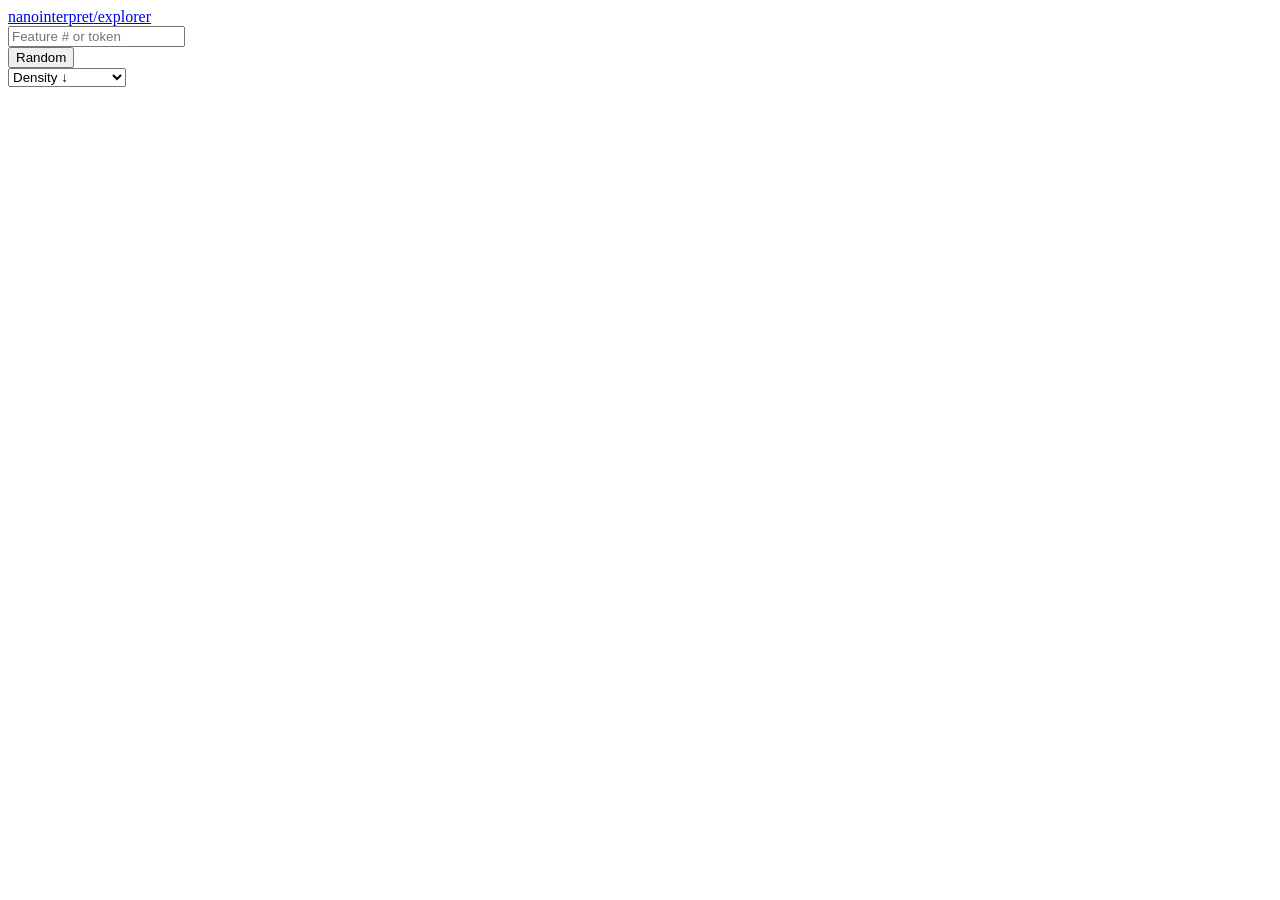
==== explorer/index.html @ 5206ecd2 "New feature dashboard" ====
<!doctype html>
<html lang="en">
<head>
  <meta charset="utf-8">
  <meta name="viewport" content="width=device-width, initial-scale=1">
  <title>Feature Explorer</title>
  <link rel="icon" href="data:image/svg+xml,%3Csvg xmlns='http://www.w3.org/2000/svg' viewBox='0 0 16 16'%3E%3Crect x='1' y='1' width='14' height='14' fill='%231A1A1A'/%3E%3Crect x='4' y='9' width='2' height='4' fill='%23fff'/%3E%3Crect x='7' y='4' width='2' height='9' fill='%23fff'/%3E%3Crect x='10' y='7' width='2' height='6' fill='%23fff'/%3E%3C/svg%3E">
  <link rel="stylesheet" href="/style.css">
</head>
<body>
  <header class="topbar">
    <a class="brand" href="#/">nanointerpret<span>/explorer</span></a>
    <form class="search" id="search" autocomplete="off">
      <input id="query" type="search" placeholder="Feature # or token" aria-label="Feature number or token" spellcheck="false">
    </form>
    <button class="button" id="random" type="button" title="Random feature (R)">Random</button>
  </header>

  <div class="layout">
    <aside class="sidebar" aria-label="Feature list">
      <div class="list-controls">
        <select id="sort" aria-label="Sort">
          <option value="density">Density ↓</option>
          <option value="rarity">Density ↑</option>
          <option value="max">Max activation ↓</option>
          <option value="id">Feature #</option>
        </select>
      </div>
      <div class="range-filter" id="range-filter" hidden></div>
      <div class="list" id="list" role="list"></div>
    </aside>
    <main class="main" id="main"></main>
  </div>

  <div class="tooltip" id="tooltip" role="tooltip" hidden></div>
  <script type="module" src="/app.js"></script>
</body>
</html>
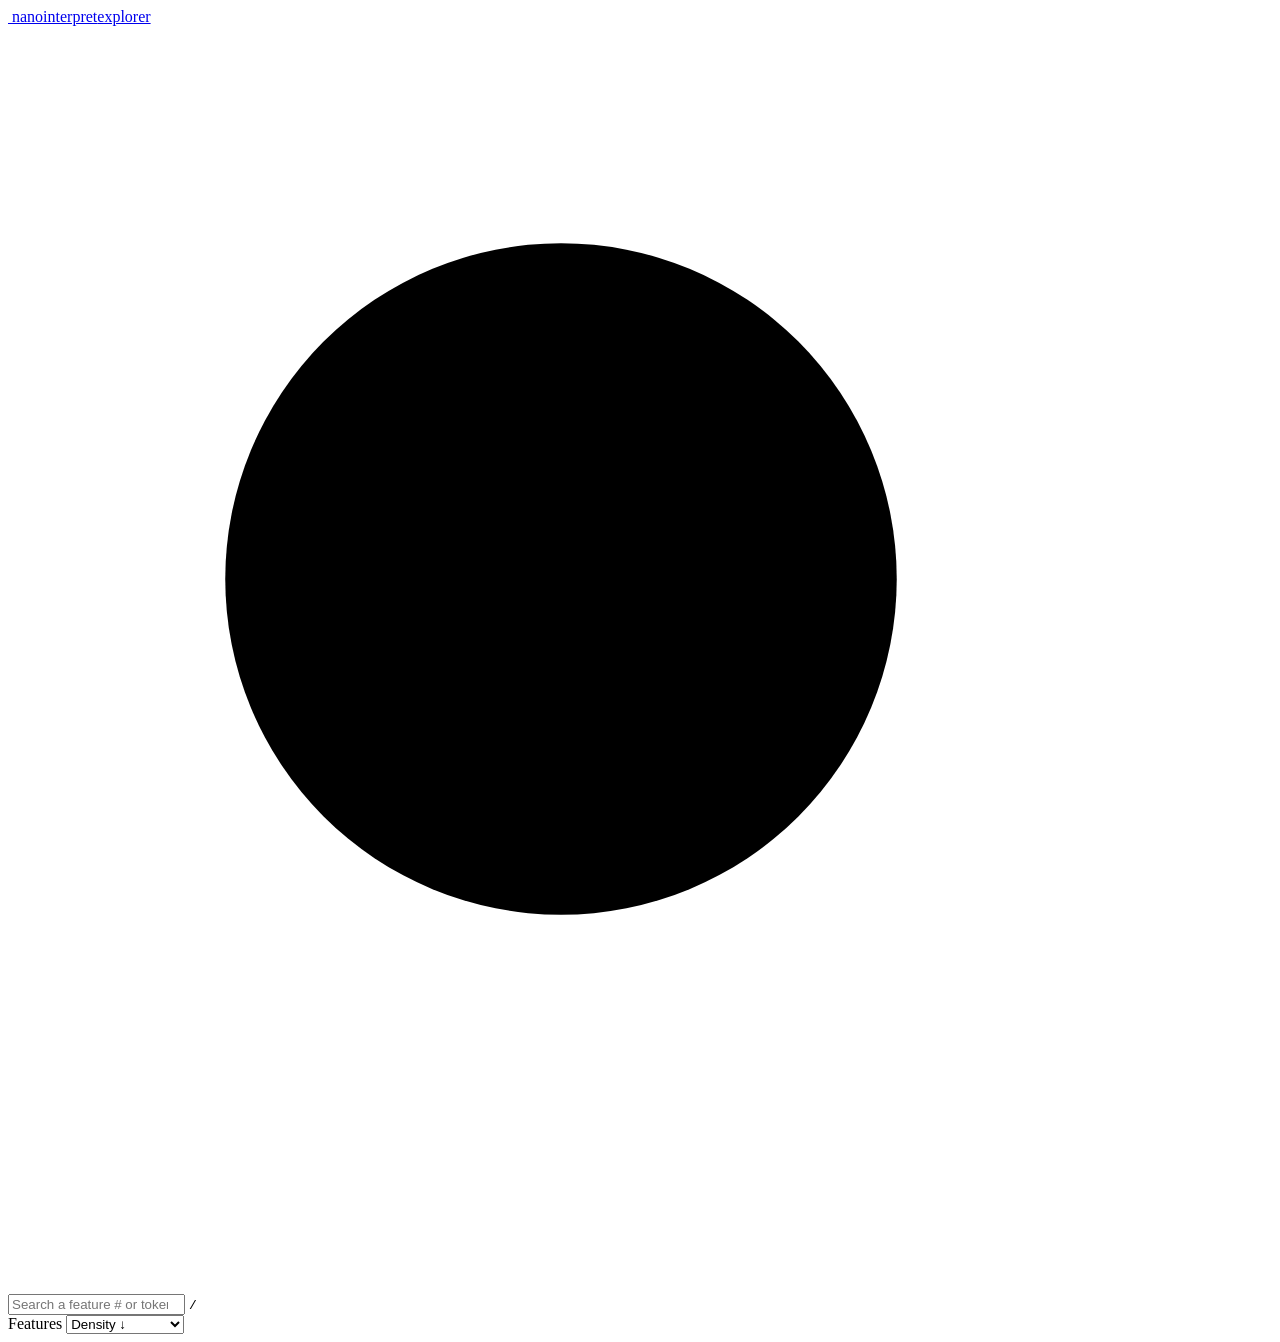
==== commit af0af5af: "Better dashboard style" ====
--- a/explorer/index.html
+++ b/explorer/index.html
@@ -4,35 +4,36 @@
   <meta charset="utf-8">
   <meta name="viewport" content="width=device-width, initial-scale=1">
   <title>Feature Explorer</title>
-  <link rel="icon" href="data:image/svg+xml,%3Csvg xmlns='http://www.w3.org/2000/svg' viewBox='0 0 16 16'%3E%3Crect x='1' y='1' width='14' height='14' fill='%231A1A1A'/%3E%3Crect x='4' y='9' width='2' height='4' fill='%23fff'/%3E%3Crect x='7' y='4' width='2' height='9' fill='%23fff'/%3E%3Crect x='10' y='7' width='2' height='6' fill='%23fff'/%3E%3C/svg%3E">
+  <link rel="icon" href="/logo.svg" type="image/svg+xml">
   <link rel="stylesheet" href="/style.css">
 </head>
 <body>
   <header class="topbar">
-    <a class="brand" href="#/">nanointerpret<span>/explorer</span></a>
-    <form class="search" id="search" autocomplete="off">
-      <input id="query" type="search" placeholder="Feature # or token" aria-label="Feature number or token" spellcheck="false">
+    <a class="brand" href="#/">
+      <img class="logo" src="/logo.svg" alt="">
+      nanointerpret<span>explorer</span>
+    </a>
+    <form id="search" role="search">
+      <svg class="icon" viewBox="0 0 16 16" aria-hidden="true"><circle cx="7" cy="7" r="4.25"/><path d="m10.25 10.25 3.25 3.25"/></svg>
+      <input id="query" type="search" placeholder="Search a feature # or token" aria-label="Feature number or token" autocomplete="off" spellcheck="false">
+      <kbd>/</kbd>
     </form>
-    <button class="button" id="random" type="button" title="Random feature (R)">Random</button>
   </header>
-
-  <div class="layout">
-    <aside class="sidebar" aria-label="Feature list">
-      <div class="list-controls">
-        <select id="sort" aria-label="Sort">
-          <option value="density">Density ↓</option>
-          <option value="rarity">Density ↑</option>
-          <option value="max">Max activation ↓</option>
-          <option value="id">Feature #</option>
-        </select>
-      </div>
-      <div class="range-filter" id="range-filter" hidden></div>
-      <div class="list" id="list" role="list"></div>
-    </aside>
-    <main class="main" id="main"></main>
-  </div>
-
-  <div class="tooltip" id="tooltip" role="tooltip" hidden></div>
+  <aside class="sidebar">
+    <div class="sidebar-head">
+      <span>Features<span id="count"></span></span>
+      <select id="sort" aria-label="Sort">
+        <option value="density">Density ↓</option>
+        <option value="rarity">Density ↑</option>
+        <option value="max">Max activation ↓</option>
+        <option value="id">Feature #</option>
+      </select>
+    </div>
+    <button class="range" id="range" type="button" title="Clear the density filter" hidden></button>
+    <nav class="list" id="list"></nav>
+  </aside>
+  <main class="main" id="main"></main>
+  <div class="tooltip" id="tooltip" hidden></div>
   <script type="module" src="/app.js"></script>
 </body>
 </html>
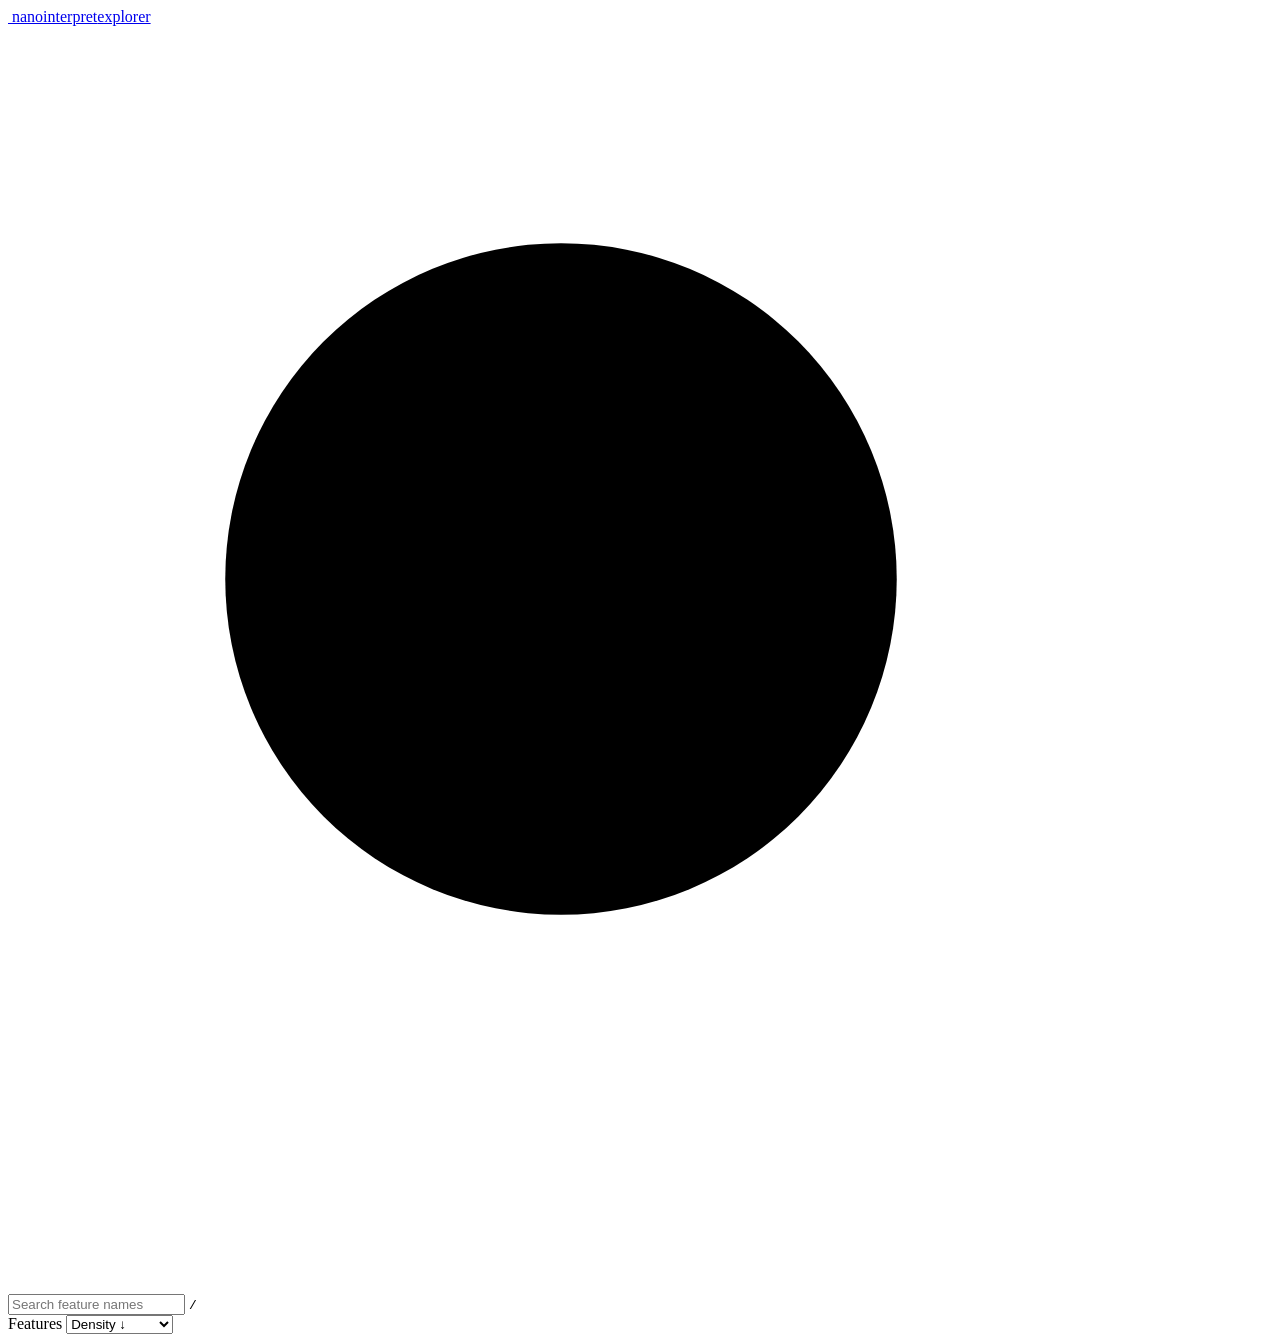
==== commit 1ad0b85c: "Update explorer" ====
--- a/explorer/index.html
+++ b/explorer/index.html
@@ -8,31 +8,36 @@
   <link rel="stylesheet" href="/style.css">
 </head>
 <body>
-  <header class="topbar">
+  <aside class="sidebar">
     <a class="brand" href="#/">
       <img class="logo" src="/logo.svg" alt="">
       nanointerpret<span>explorer</span>
     </a>
     <form id="search" role="search">
       <svg class="icon" viewBox="0 0 16 16" aria-hidden="true"><circle cx="7" cy="7" r="4.25"/><path d="m10.25 10.25 3.25 3.25"/></svg>
-      <input id="query" type="search" placeholder="Search a feature # or token" aria-label="Feature number or token" autocomplete="off" spellcheck="false">
+      <input id="query" type="search" placeholder="Search feature names" aria-label="Search feature names" autocomplete="off" spellcheck="false">
       <kbd>/</kbd>
     </form>
-  </header>
-  <aside class="sidebar">
     <div class="sidebar-head">
-      <span>Features<span id="count"></span></span>
+      <span>
+        Features<span id="count"></span>
+        <button class="filter" id="filter" type="button" popovertarget="filters" title="Filters" aria-label="Filters" hidden>
+          <svg class="icon" viewBox="0 0 16 16" aria-hidden="true"><path d="M2.5 4.5h11M4.5 8h7M6.5 11.5h3"/></svg>
+        </button>
+      </span>
       <select id="sort" aria-label="Sort">
         <option value="density">Density ↓</option>
         <option value="rarity">Density ↑</option>
-        <option value="max">Max activation ↓</option>
-        <option value="id">Feature #</option>
+        <option value="check">Name check ↓</option>
       </select>
     </div>
     <button class="range" id="range" type="button" title="Clear the density filter" hidden></button>
     <nav class="list" id="list"></nav>
   </aside>
   <main class="main" id="main"></main>
+  <div class="filters" id="filters" popover>
+    <label><input id="show-untrusted" type="checkbox">Show untrusted</label>
+  </div>
   <div class="tooltip" id="tooltip" hidden></div>
   <script type="module" src="/app.js"></script>
 </body>
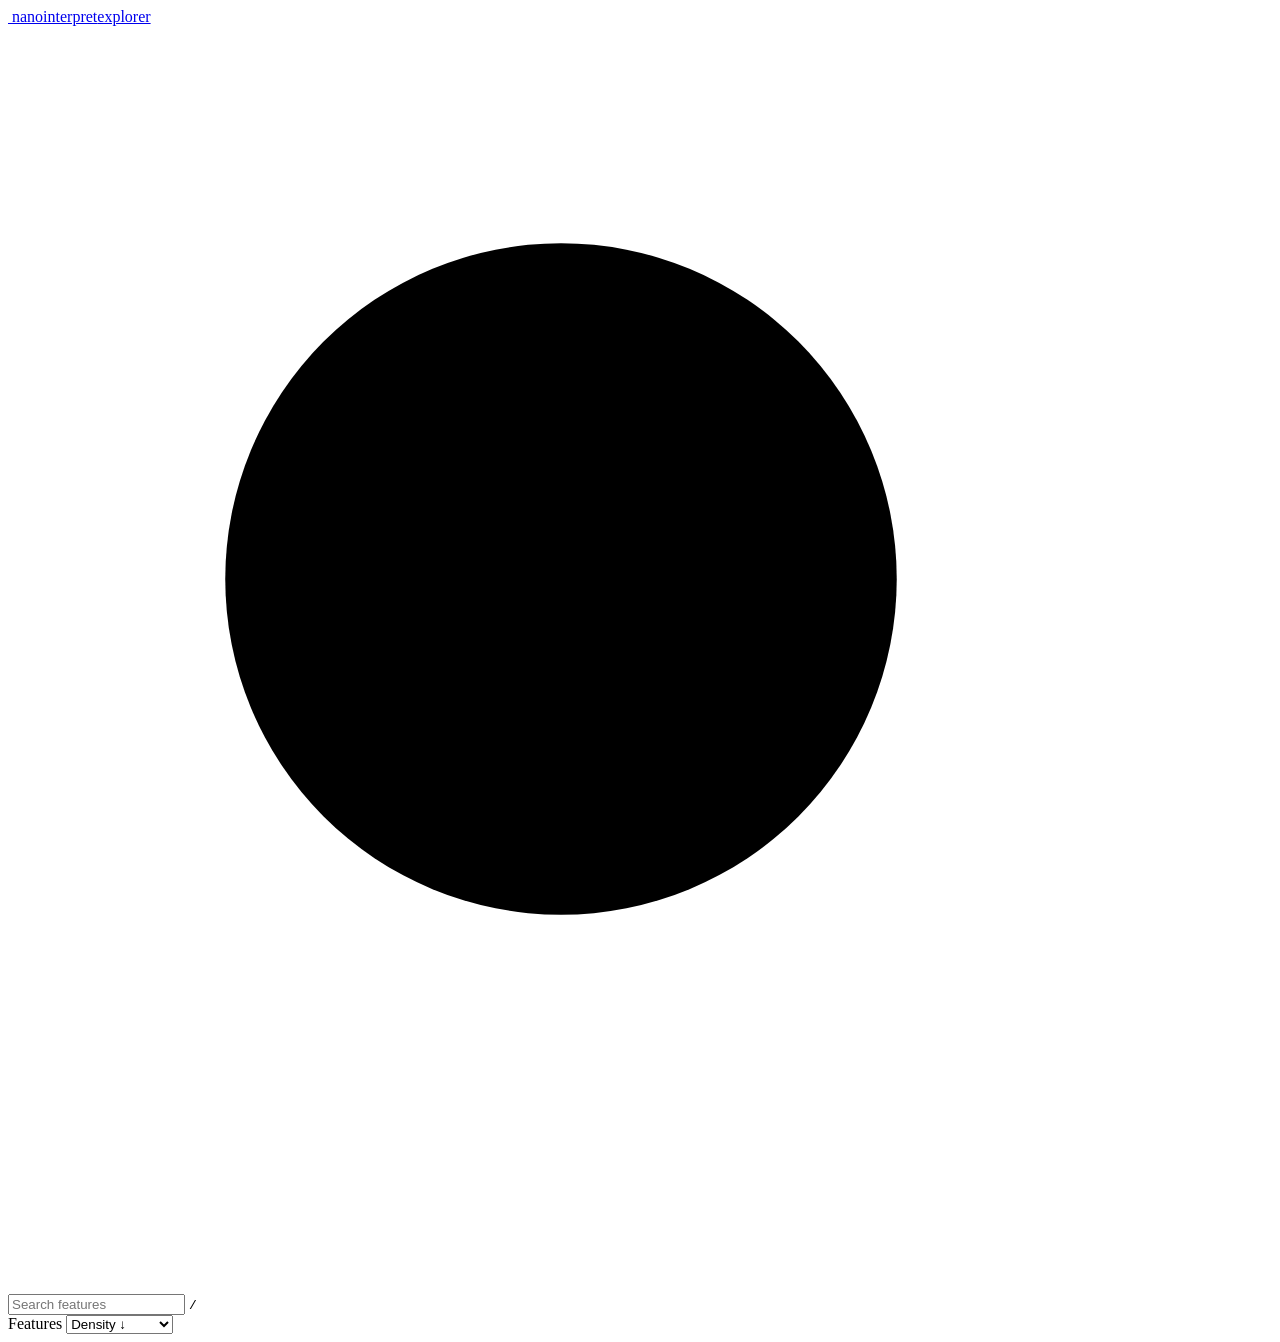
==== commit 83c7ef1e: "Search in descriptions too" ====
--- a/explorer/index.html
+++ b/explorer/index.html
@@ -15,7 +15,7 @@
     </a>
     <form id="search" role="search">
       <svg class="icon" viewBox="0 0 16 16" aria-hidden="true"><circle cx="7" cy="7" r="4.25"/><path d="m10.25 10.25 3.25 3.25"/></svg>
-      <input id="query" type="search" placeholder="Search feature names" aria-label="Search feature names" autocomplete="off" spellcheck="false">
+      <input id="query" type="search" placeholder="Search features" aria-label="Search feature names and descriptions" autocomplete="off" spellcheck="false">
       <kbd>/</kbd>
     </form>
     <div class="sidebar-head">
